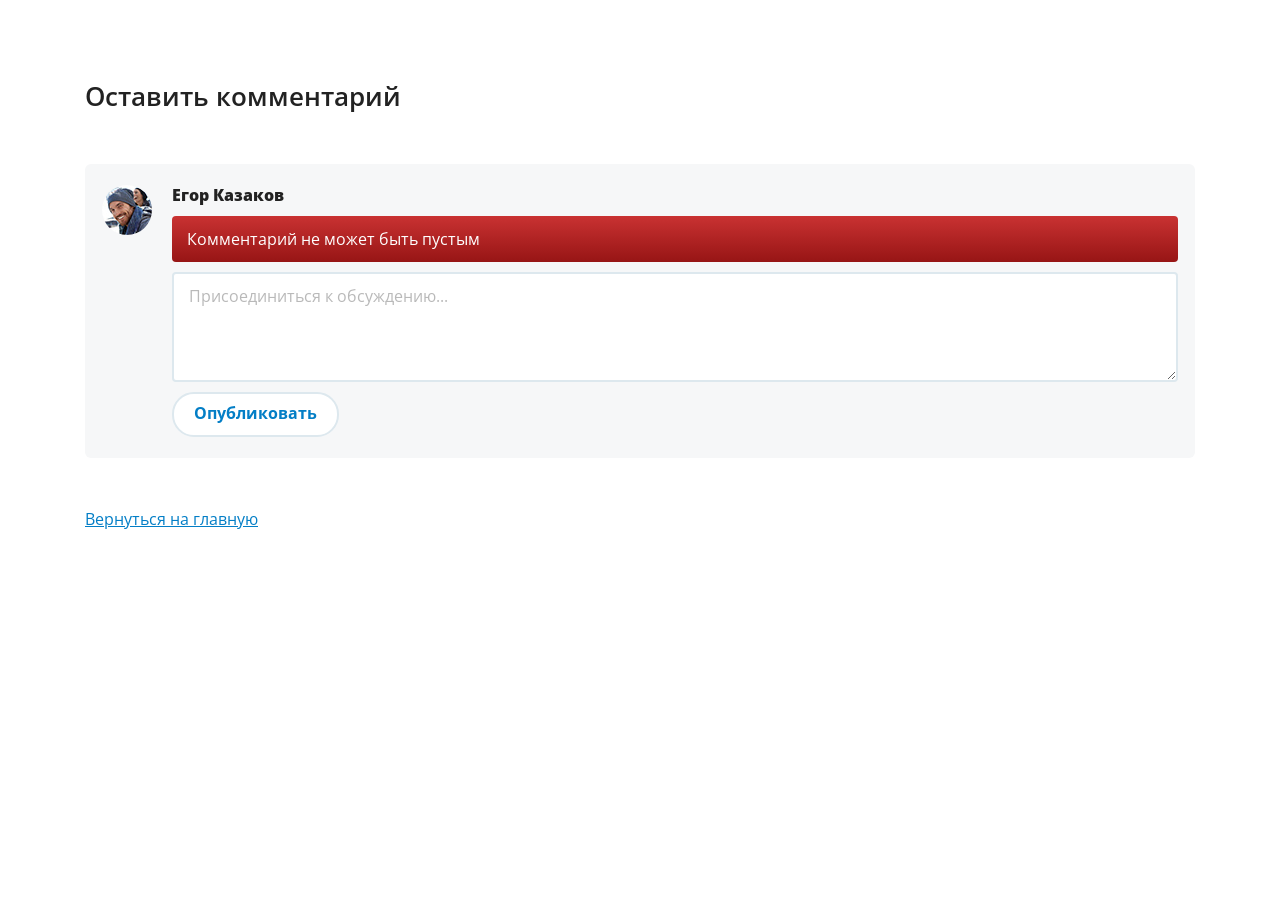
==== comment.html @ bbf812cf "first commit" ====
<!DOCTYPE html>
<html lang="ru">

<head>
	<meta charset="UTF-8" />
	<title>Оставить комментарий</title>
	<link rel="stylesheet" href="libs/normalize-css/normalize.css" />
	<link rel="stylesheet" href="libs/bootstrap-4-grid/grid.min.css" />
	<link rel="stylesheet" href="css/main.css" />
	<link href="https://fonts.googleapis.com/css?family=Open+Sans:400,600,700,800&amp;subset=cyrillic-ext" rel="stylesheet">
</head>

<body class="index-page">
	<div class="container user-content section-page">
		<div class="title-2 mb-50">Оставить комментарий</div>
		<div class="comment-add-block mb-45">
			<div class="comment-add-block__left">
				<div class="avatar avatar--small">
					<img src="img/avatars/avatar.jpg" alt="avatar" />
				</div>
			</div>
			<div class="comment-add-block__right">
				<h6 class="comment-add-block__right-title">Егор Казаков</h6>
				<div class="notify notify--error">Комментарий не может быть пустым</div>
				<textarea class="textarea textarea--comment-add" name="add_comment" placeholder="Присоединиться к обсуждению..."></textarea>
				<a class="button" href="#">Опубликовать</a>
			</div>
		</div>
		<p>
			<a href="index.html">Вернуться на главную</a>
		</p>
	</div>

	<script src="libs/jquery/jquery.min.js"></script>
	<script src="js/check-comment.js"></script>

</body>
</html>
---- css/main.css ----
* {
	-webkit-box-sizing: border-box;
	box-sizing: border-box;
}

html,
body {
	font-family: 'Open Sans', sans-serif;
	font-size: 16px;
	padding: 0;
	margin: 0;
	min-height: 100%;
	position: relative;
}



/* fix for top margin collapsing and vertical scroll prevent for body tag, when body height = 100% */

body::before {
	content: "";
	display: block;
	width: 1px;
	height: 0px;
	background-color: transparent;
}

input,
textarea {
	font-family: 'Open Sans', sans-serif;
	font-size: 16px;
	line-height: 1.5;
	resize: vertical;
}

h1,
h2,
h3,
h4,
h5,
h6 {
	margin: 0;
	font-weight: 400;
	line-height: 1.3;
}

img {
	display: block;
	max-width: 100%;
}

a {
	color: #037EC6;
}

code,
pre {
	background-color: #f5f5f5;
	border-radius: 6px;
	-moz-osx-font-smoothing: auto;
	-webkit-font-smoothing: auto;
	font-family: monospace;
	font-family: Consolas, Monaco, Lucida Console, monospace;
	font-size: 1rem;
}

pre {
	color: #666;
	line-height: 1.5;
	margin: 15px 0;
	overflow: auto;
	padding: 10px;
}

code {
	color: #666;
	font-weight: 400;
	padding: .3em .8em;
}

pre code {
	padding: 0;
}

blockquote {
	background: #f7f6f2;
	padding: 30px 80px;
	position: relative;
	width: 100%;
	margin: 2em auto;
	overflow: hidden;
	font-size: 18px;
	line-height: 1.5;
}

blockquote:before {
	content: '“';
	font-weight: 900;
	color: #c4c4c4;
	opacity: 0.2;
	font-size: 4em;
	line-height: 1em;
	position: absolute;
	top: 30px;
	left: 30px;
	z-index: 0;
}

blockquote p {
	margin-bottom: 0;
	font-size: 18px;
	line-height: 1.5;
	color: #2a2a2a;
	font-weight: 700;
	position: relative;
	z-index: 1;
}

.body--dashboard {
	padding-left: 330px;
	padding-right: 15px;
}

.container--left {
	margin-left: 0;
	margin-right: 0;
}

.section-ui {
	padding: 15px 0px;
}

.section-ui pre {
	margin-top: 0;
}

.section-page {
	margin-top: 80px;
	margin-bottom: 120px;
}

.hr-line {
	border-bottom: 1px solid #e9eff3;
}



/* Remove mobile support */

body {
	min-width: 1200px;
}



/* // Remove mobile support */

.container {
	width: 1140px;
	min-width: 1140px;
}



/***style for sticky-footer***/

.wrapper {
	display: -webkit-box;
	display: -ms-flexbox;
	display: flex;
	min-height: 100vh;
	-webkit-box-orient: vertical;
	-webkit-box-direction: normal;
	-ms-flex-direction: column;
	flex-direction: column;
}

.content {
	-webkit-box-flex: 1;
	-ms-flex: 1;
	flex: 1;
}

.transition {
	-webkit-transition: all 0.2s ease-in;
	-o-transition: all 0.2s ease-in;
	transition: all 0.2s ease-in;
}

.transition-shadow {
	-webkit-transition: box-shadow 0.2s ease-in;
	-o-transition: box-shadow 0.2s ease-in;
	-webkit-transition: -webkit-box-shadow 0.2s ease-in;
	transition: -webkit-box-shadow 0.2s ease-in;
	transition: box-shadow 0.2s ease-in;
	transition: box-shadow 0.2s ease-in, -webkit-box-shadow 0.2s ease-in;
}

@-webkit-keyframes pulse {
	from {
		-webkit-transform: scale3d(1, 1, 1);
		transform: scale3d(1, 1, 1);
	}
	50% {
		-webkit-transform: scale3d(1.5, 1.5, 1.5);
		transform: scale3d(1.5, 1.5, 1.5);
	}
	to {
		-webkit-transform: scale3d(1, 1, 1);
		transform: scale3d(1, 1, 1);
	}
}

@keyframes pulse {
	from {
		-webkit-transform: scale3d(1, 1, 1);
		transform: scale3d(1, 1, 1);
	}
	50% {
		-webkit-transform: scale3d(1.5, 1.5, 1.5);
		transform: scale3d(1.5, 1.5, 1.5);
	}
	to {
		-webkit-transform: scale3d(1, 1, 1);
		transform: scale3d(1, 1, 1);
	}
}

.animation-pulse {
	-webkit-animation-name: pulse;
	animation-name: pulse;
	-webkit-animation-duration: 1s;
	animation-duration: 1s;
	-webkit-animation-fill-mode: both;
	animation-fill-mode: both;
	-webkit-animation-iteration-count: infinite;
	animation-iteration-count: infinite;
}

.avatar {
	width: 205px;
	height: 205px;
	overflow: hidden;
	border-radius: 50%;
	-ms-flex-negative: 0;
	flex-shrink: 0;
}

.avatar img {
	max-width: 100%;
}

.avatar--small {
	width: 50px;
	height: 50px;
}

.badge,
a.badge {
	display: inline-block;
	border-radius: 30px;
	padding-top: 0.4em;
	padding-bottom: 0.6em;
	padding-left: 1.3em;
	padding-right: 1.3em;
	text-align: center;
	color: #fff !important;
	font-size: 13px;
	background-color: #a0cce5;
}

a.badge {
	text-decoration: none;
	-webkit-transition: all 1s;
	-o-transition: all 1s;
	transition: all 1s;
}

a.badge:hover,
a.badge:focus {
	opacity: 0.7;
	color: #037ec6 !important;
}

a.badge:active {
	opacity: 1;
}

.button {
	-webkit-transition: all 0.2s ease-in;
	-o-transition: all 0.2s ease-in;
	transition: all 0.2s ease-in;
	display: inline-block;
	line-height: 1;
	outline: none;
	border-width: 2px;
	border-color: #dde8ee;
	border-style: solid;
	border-radius: 22px;
	padding-bottom: 0.9em;
	padding-top: 0.7em;
	padding-left: 1.25em;
	padding-right: 1.25em;
	color: #037EC6;
	background-color: #FFF;
	cursor: pointer;
	text-decoration: none;
	font-weight: 700;
}

.button:hover,
.button:focus {
	border-color: #DDE8EE;
	background-color: #DDE8EE;
}

.button:active {
	border-color: #b4dff6;
	background-color: #b4dff6;
}

.button--icon-right svg {
	margin-left: 5px;
}

.button--icon-left svg {
	margin-right: 5px;
}

.button--edit {
	border-color: #FFBA00;
	color: #FFF;
	background-color: #FFBA00;
}

.button--edit:hover,
.button--edit:focus {
	border-color: #FFCF3E;
	background-color: #FFCF3E;
}

.button--edit:active {
	border-color: #F29A00;
	background-color: #F29A00;
}

.button--remove {
	border-color: #b51919;
	color: #FFF;
	background-color: #b51919;
}

.button--remove:hover,
.button--remove:focus {
	border-color: #e70c0c;
	background-color: #e70c0c;
}

.button--remove:active {
	border-color: #990101;
	background-color: #990101;
}

.button--save {
	border-color: #037ec6;
	color: #FFF;
	background-color: #037ec6;
}

.button--save:hover,
.button--save:focus {
	border-color: #0094eb;
	background-color: #0094eb;
}

.button--save:active {
	border-color: #0069a7;
	background-color: #0069a7;
}

.button--enter {
	-webkit-transition: all 0.2s ease-in;
	-o-transition: all 0.2s ease-in;
	transition: all 0.2s ease-in;
	border-color: #fff;
	color: #037ec6;
	background-color: #fff;
	-webkit-box-shadow: 0px 6px 16px 1px rgba(0, 0, 0, 0.55);
	box-shadow: 0px 6px 16px 1px rgba(0, 0, 0, 0.55);
}

.button--enter:hover,
.button--enter:focus {
	border-color: #037ec6;
	background-color: #037ec6;
	color: #fff;
}

.button--enter:active {
	border-color: #006ba9;
	background-color: #006ba9;
	color: #fff;
}

.button--profile {
	border: none;
	color: #FFF;
	background-color: rgba(34, 34, 34, 0.25);
	background: rgba(34, 34, 34, 0.25);
	padding-bottom: 0.5em;
	padding-top: 0.5em;
	height: 26px;
	font-weight: 400;
	font-size: 13px;
}

.button--profile:hover,
.button--profile:focus {
	background-color: rgba(34, 34, 34, 0.34);
}

.button--profile:active {
	background-color: rgba(34, 34, 34, 0.6);
}

.button--small {
	padding-bottom: 0.8em;
	padding-top: 0.45em;
	font-size: 14px;
}

.button--editsmall {
	padding-bottom: 0.8em;
	padding-top: 0.45em;
	font-size: 14px;
	border-color: #FFBA00;
	color: #FFF;
	background-color: #FFBA00;
	height: 2.25em;
	padding-top: 0.4em;
}

.button--editsmall:hover,
.button--editsmall:focus {
	border-color: #FFCF3E;
	background-color: #FFCF3E;
}

.button--editsmall:active {
	border-color: #F29A00;
	background-color: #F29A00;
}

.button--savesmall {
	padding-bottom: 0.8em;
	padding-top: 0.45em;
	font-size: 14px;
	border-color: #037ec6;
	color: #FFF;
	background-color: #037ec6;
	height: 2.25em;
	padding-top: 0.4em;
}

.button--savesmall:hover,
.button--savesmall:focus {
	border-color: #0094eb;
	background-color: #0094eb;
}

.button--savesmall:active {
	border-color: #0069a7;
	background-color: #0069a7;
}

.button--removesmall {
	padding-bottom: 0.8em;
	padding-top: 0.45em;
	font-size: 14px;
	border-color: #b51919;
	color: #FFF;
	background-color: #b51919;
	height: 2.25em;
	padding-top: 0.4em;
}

.button--removesmall:hover,
.button--removesmall:focus {
	border-color: #e70c0c;
	background-color: #e70c0c;
}

.button--removesmall:active {
	border-color: #990101;
	background-color: #990101;
}

.card {
	border: none;
	border-radius: 4px;
	background-color: #fff;
	-webkit-box-shadow: 0px 10px 40px 0px rgba(99, 117, 138, 0.3);
	box-shadow: 0px 10px 40px 0px rgba(99, 117, 138, 0.3);
	padding: 20px;
	display: -webkit-box;
	display: -ms-flexbox;
	display: flex;
	-webkit-box-orient: vertical;
	-webkit-box-direction: normal;
	-ms-flex-direction: column;
	flex-direction: column;
}

.card>.title-1,
.card>.title-2,
.card>.title-3,
.card>.title-4,
.card>.title-5,
.card>.title-6 {
	margin-top: 0;
}

.card__img {
	width: 100%;
	margin-bottom: 15px;
	overflow: hidden;
}

.card__title {
	font-size: 22px;
	line-height: 28px;
	font-weight: 600;
}

.card--post {
	width: 100%;
	height: 308px;
}

.card--portfolio {
	padding: 0;
	padding-bottom: 20px;
	width: 100%;
	height: 315px;
}

.card__desc {
	display: -webkit-box;
	display: -ms-flexbox;
	display: flex;
	-webkit-box-orient: vertical;
	-webkit-box-direction: normal;
	-ms-flex-direction: column;
	flex-direction: column;
	-webkit-box-pack: justify;
	-ms-flex-pack: justify;
	justify-content: space-between;
	-webkit-box-align: start;
	-ms-flex-align: start;
	align-items: flex-start;
	-webkit-box-flex: 1;
	-ms-flex: 1;
	flex: 1;
}

.card-wrapper-fixed-size {
	width: 360px;
}

.comment-register {
	background-color: #f6f7f8;
	padding: 50px 0;
	display: -webkit-box;
	display: -ms-flexbox;
	display: flex;
	-webkit-box-pack: center;
	-ms-flex-pack: center;
	justify-content: center;
	-webkit-box-align: center;
	-ms-flex-align: center;
	align-items: center;
}

.comment-register p {
	font-size: 20px;
	letter-spacing: 0.4px;
	line-height: 34px;
	color: #383737;
	margin: 0;
	text-align: center;
}

.comment-add-block {
	padding: 21px 17px;
	width: 100%;
	display: -webkit-box;
	display: -ms-flexbox;
	display: flex;
	background-color: #f6f7f8;
	-webkit-box-align: start;
	-ms-flex-align: start;
	align-items: flex-start;
	border-radius: 6px;
}

.comment-add-block__left {
	margin-right: 20px;
}

.comment-add-block__right {
	width: 100%;
}



/*********блок 2 комментария* *********/

.comments-title {
	font-size: 26px;
	font-weight: 600;
}

.comments-item {
	padding-top: 19px;
	padding-bottom: 21px;
	padding-left: 19px;
	padding-right: 19px;
	background-color: rgba(238, 240, 242, 0.5);
	display: -webkit-box;
	display: -ms-flexbox;
	display: flex;
	-webkit-box-align: center;
	-ms-flex-align: center;
	align-items: center;
	border-radius: 6px;
	margin-bottom: 12px;
}

.avatar-block {
	margin-right: 19px;
}

.comment-item__top {
	display: -webkit-box;
	display: -ms-flexbox;
	display: flex;
	-webkit-box-align: center;
	-ms-flex-align: center;
	align-items: center;
	margin-bottom: 12px;
}

.user-name {
	margin-right: 20px;
	color: #383737;
	font-weight: 700;
}

.user-name-href {
	margin-right: 20px;
	color: #037ec6;
	text-decoration: none;
}

.comment-item__date span {
	margin-right: 10px;
	color: #8e9ba2;
}

.form-group {
	line-height: 24px;
	font-size: 16px;
	margin-top: 30px;
	width: 100%;
	margin-bottom: 30px;
}

.project-links .form-group {
	margin-top: 0;
}

.label {
	font-weight: 700;
}

.input {
	height: 42px;
	width: 100%;
	display: block;
	margin-top: 10px;
	padding: 15px 10px 15px 10px;
	border: 1px solid #B1BFC7;
	border-radius: 4px;
	outline: none;
	-webkit-transition: border 0.4s ease-in-out, -webkit-box-shadow 0.4s ease-in-out;
	transition: border 0.4s ease-in-out, -webkit-box-shadow 0.4s ease-in-out;
	-o-transition: border 0.4s ease-in-out, box-shadow 0.4s ease-in-out;
	transition: border 0.4s ease-in-out, box-shadow 0.4s ease-in-out;
	transition: border 0.4s ease-in-out, box-shadow 0.4s ease-in-out, -webkit-box-shadow 0.4s ease-in-out;
}

.input:active,
.input:hover,
.input:focus {
	border: 1px solid #999999;
	-webkit-box-shadow: 0 0 0 4px rgba(226, 233, 240, 0.8);
	box-shadow: 0 0 0 4px rgba(226, 233, 240, 0.8);
}

.active-input {
	border: 1px solid #999999;
	-webkit-box-shadow: 0 0 0 4px rgba(226, 233, 240, 0.8);
	box-shadow: 0 0 0 4px rgba(226, 233, 240, 0.8);
}

.textarea {
	margin-top: 10px;
	width: 100%;
	font-size: 16px;
	line-height: 24px;
	border-radius: 4px;
	border: 1px solid #B1BFC7;
	padding: 10px 15px 30px 15px;
	display: block;
	min-height: 110px;
	outline: none;
	-webkit-transition: border 0.4s ease-in-out, -webkit-box-shadow 0.4s ease-in-out;
	transition: border 0.4s ease-in-out, -webkit-box-shadow 0.4s ease-in-out;
	-o-transition: border 0.4s ease-in-out, box-shadow 0.4s ease-in-out;
	transition: border 0.4s ease-in-out, box-shadow 0.4s ease-in-out;
	transition: border 0.4s ease-in-out, box-shadow 0.4s ease-in-out, -webkit-box-shadow 0.4s ease-in-out;
}

.textarea:active,
.textarea:hover,
.textarea:focus {
	border: 1px solid #999999;
	-webkit-box-shadow: 0 0 0 4px rgba(226, 233, 240, 0.8);
	box-shadow: 0 0 0 4px rgba(226, 233, 240, 0.8);
}

.textarea.textarea--comment-add {
	border: 2px solid #dde8ee;
	margin-bottom: 10px;
}

.textarea.textarea--comment-add::-webkit-input-placeholder {
	opacity: .5;
}

.textarea.textarea--comment-add:-ms-input-placeholder {
	opacity: .5;
}

.textarea.textarea--comment-add::-ms-input-placeholder {
	opacity: .5;
}

.textarea.textarea--comment-add::placeholder {
	opacity: .5;
}

.textarea.textarea--comment-add:active,
.textarea.textarea--comment-add:hover,
.textarea.textarea--comment-add:focus {
	border: 2px solid #bbd1dd !important;
	-webkit-box-shadow: none!important;
	box-shadow: none!important;
}

.form-checkbox {
	display: inline-block;
	margin-right: 5px;
}

.label-checkbox {
	display: block;
	position: relative;
	padding-left: 30px;
	font-size: 16px;
	cursor: pointer;
}

.label-checkbox input {
	position: absolute;
	opacity: 0;
}

.label-checkbox input:checked~.checkmark:after {
	display: block;
}

.checkmark {
	position: absolute;
	top: 0;
	left: 0;
	height: 20px;
	width: 20px;
	background-color: #1e6791;
	border-radius: 4px;
}

.checkmark:after {
	content: " ";
	position: absolute;
	display: none;
}

.label-checkbox .checkmark:after {
	left: 5px;
	top: 3px;
	content: '\2714';
	color: #fff;
	font-size: 13px;
	font-weight: 700;
}

.inputfile {
	width: 0.1px;
	height: 0.1px;
	opacity: 0;
	overflow: hidden;
	position: absolute;
	z-index: -1;
	outline: 0;
	outline-offset: 0;
}

.inputfile+label {
	display: inline-block;
	background-color: #B1BFC7;
	color: #fff;
	border-style: solid;
	border-radius: 4px;
	border: #B1BFC7;
	padding: 15px 12px;
	font-size: 1rem;
	text-align: center;
}

.inputfile:focus+label,
.inputfile+label:hover {
	background-color: #1e6791;
}

.inputfile+label {
	cursor: pointer;
	width: 160px;
}

.inputfile+label+span {
	color: #8e9ba2;
	vertical-align: top;
	padding: 13px 0 0 10px;
	display: inline-block;
}

.formInput-image {
	position: relative;
	display: inline-block;
}

.formInput-image__delete-button {
	position: absolute;
	bottom: 10px;
	left: 150px;
}



/* Левая панель в документации */

.left-panel {
	background-color: #094071;
	width: 300px;
	height: 100%;
	left: 0;
	top: 0;
	bottom: 0;
	color: #fff;
	position: fixed;
	z-index: 1;
}

.left-panel__section {
	padding: 15px;
	border-bottom: 1px solid rgba(138, 188, 232, 0.2);
}

.left-panel__section:last-child {
	border-bottom: none;
}

.left-panel-nav {
	display: -webkit-box;
	display: -ms-flexbox;
	display: flex;
	-webkit-box-orient: vertical;
	-webkit-box-direction: normal;
	-ms-flex-direction: column;
	flex-direction: column;
	-webkit-box-align: start;
	-ms-flex-align: start;
	align-items: flex-start;
}

.left-panel-nav__link {
	-webkit-transition: all 0.2s ease-in;
	-o-transition: all 0.2s ease-in;
	transition: all 0.2s ease-in;
	display: inline-block;
	margin-bottom: 15px;
	color: #ceedff;
	font-size: 90%;
	text-decoration: none;
	border-bottom: 1px solid rgba(138, 188, 232, 0.5);
	padding: 5px 0;
}

.left-panel-nav__link:hover {
	color: #fff;
}

.pagination {
	margin-top: 35px;
	margin-bottom: 35px;
	display: -webkit-box;
	display: -ms-flexbox;
	display: flex;
	-webkit-box-pack: center;
	-ms-flex-pack: center;
	justify-content: center;
	-webkit-box-align: baseline;
	-ms-flex-align: baseline;
	align-items: baseline;
}

.pagination__item {
	background: none repeat scroll 0 0 #eee;
	color: #222;
	height: 42px;
	line-height: 1;
	text-decoration: none;
	padding: 13px 18px 6px;
	border-radius: 6px;
	margin: 0 10px;
}

.pagination__item:hover {
	background-color: #3866c5;
	color: #FFF;
}

.pagination__item:active {
	background-color: #0060cf;
	color: #FFF;
}

.title-1,
.title-2,
.title-3,
.title-4,
.title-5,
.title-6,
.title {
	line-height: 1.3;
	margin: 1.0em 0 1.0em;
}

.title-1 {
	font-size: 28px;
	font-weight: 900;
}

.title-2 {
	font-size: 26px;
	font-weight: 600;
}

.title-3 {
	font-size: 24px;
	font-weight: 900;
}

.title-4 {
	font-size: 20px;
	font-weight: 900;
}

.title-5 {
	font-size: 18px;
	font-weight: 900;
}

.title-6 {
	font-size: 16px;
	font-weight: 900;
}

.title {
	font-size: 32px;
}

.title-medium {
	font-size: 20px;
}

.title-section {
	font-size: 26px;
	font-weight: 600;
	color: #383737;
}

a.title-1,
a.title-2,
a.title-3,
a.title-4,
a.title-5,
a.title-6,
a.title,
.title-1 a,
.title-2 a,
.title-3 a,
.title-4 a,
.title-5 a,
.title-6 a,
.title a {
	color: #000;
	text-decoration: underline;
}

.user-content {
	color: #222222;
}

.user-content h1 {
	font-size: 28px;
	font-weight: 900;
	margin: 1em 0 1em;
	color: #222222;
}

.user-content h2 {
	font-size: 26px;
	font-weight: 600;
	margin: 1em 0 1em;
	color: #383737;
}

.user-content h3 {
	font-size: 24px;
	font-weight: 900;
	margin: 1em 0 1em;
	color: #222222;
}

.user-content h4 {
	font-size: 20px;
	font-weight: 900;
	margin: 1em 0 1em;
	color: #222222;
}

.user-content h5 {
	font-size: 18px;
	font-weight: 900;
	margin: 1em 0 1em;
	color: #222222;
}

.user-content h6 {
	font-size: 16px;
	font-weight: 900;
	margin: 1em 0 1em;
}

.user-content p {
	color: #383737;
	line-height: 2em;
	margin-bottom: 0.9em;
}

.user-content p a {
	color: #037ec6;
}

.user-content hr {
	border: none;
	border-bottom: 1px solid #CDE2E8;
	margin: 30px 0;
}

.user-content ul {
	list-style-type: none;
	line-height: 1.5em;
}

.user-content li {
	position: relative;
	margin-bottom: 0.9em;
}

.user-content li:before {
	content: "";
	display: block;
	position: absolute;
	left: -20px;
	top: 10px;
	width: 6px;
	height: 6px;
	background-color: #037ec6;
}

.user-content>h1,
.user-content>h2,
.user-content>h3,
.user-content>h4,
.user-content>h5,
.user-content>h6,
.user-content>.title-1,
.user-content>.title-2,
.user-content>.title-3,
.user-content>.title-4,
.user-content>.title-5,
.user-content>.title-6,
.user-content>.title {
	margin-top: 0;
}

.user-content h6.comment-add-block__right-title {
	margin-top: 0;
	margin-bottom: 10px;
}

.user-message {
	border-radius: 6px;
	background-color: rgba(238, 240, 242, 0.5);
	padding: 1.2em;
	padding-bottom: 1.7em;
}

.user-message__header {
	margin: .7em 0;
	display: -webkit-box;
	display: -ms-flexbox;
	display: flex;
	-webkit-box-align: center;
	-ms-flex-align: center;
	align-items: center;
}

.user-message__date {
	font-family: "Open Sans";
	font-size: 16px;
	opacity: 0.5;
	line-height: 24px;
}

.user-message__top {
	display: -webkit-box;
	display: -ms-flexbox;
	display: flex;
	-webkit-box-align: center;
	-ms-flex-align: center;
	align-items: center;
	-webkit-box-pack: justify;
	-ms-flex-pack: justify;
	justify-content: space-between;
}

.user-message__name {
	margin-right: 1em;
	font-size: 20px;
	font-weight: 700;
	line-height: 24px;
}

.user-message__text {
	color: #000000;
	line-height: 1.5em;
}

.user-message__bottom {
	display: -webkit-box;
	display: -ms-flexbox;
	display: flex;
	-webkit-box-align: center;
	-ms-flex-align: center;
	align-items: center;
}

.user-message__attachments {
	margin-right: 1.5em;
	font-weight: 700;
}

.user-message__link {
	text-decoration: none;
}

.user-description__title {
	color: #c4c4cb;
	font-size: 14px;
	font-weight: 600;
	margin-bottom: 5px;
}

.profile-title {
	color: #383737;
}

.page-spinner {
	margin: 100px auto 0;
	width: 200px;
	text-align: center;
}

.page-spinner>div {
	width: 18px;
	height: 18px;
	background-color: #3696E8;
	border-radius: 100%;
	display: inline-block;
	margin-left: 5px;
	margin-right: 5px;
	-webkit-animation: sk-bouncedelay 1.4s infinite ease-in-out both;
	animation: sk-bouncedelay 1.4s infinite ease-in-out both;
}

.page-spinner .bounce1 {
	-webkit-animation-delay: -0.32s;
	animation-delay: -0.32s;
}

.page-spinner .bounce2 {
	-webkit-animation-delay: -0.16s;
	animation-delay: -0.16s;
}

.page-spinner__text {
	display: block;
	line-height: 2;
	padding-top: 15px;
	padding-bottom: 15px;
	font-size: 14px;
}

@-webkit-keyframes sk-bouncedelay {
	0%,
	80%,
	100% {
		-webkit-transform: scale(0);
		transform: scale(0);
	}
	40% {
		-webkit-transform: scale(1);
		transform: scale(1);
	}
}

@keyframes sk-bouncedelay {
	0%,
	80%,
	100% {
		-webkit-transform: scale(0);
		transform: scale(0);
	}
	40% {
		-webkit-transform: scale(1);
		transform: scale(1);
	}
}

fieldset {
	border: none;
	background-color: #ffffff;
	display: block;
	padding: 15px;
	margin-bottom: 30px;
}

.form__label-radio {
	cursor: pointer;
	display: -webkit-box;
	display: -ms-flexbox;
	display: flex;
	vertical-align: middle;
	margin-bottom: 15px;
	-webkit-box-align: center;
	-ms-flex-align: center;
	align-items: center;
}

.form__label-radio:last-child {
	margin-bottom: 0;
}

.form__radio {
	display: inline-block;
	-webkit-box-sizing: border-box;
	box-sizing: border-box;
	width: 17px;
	height: 17px;
	border: 0.0625rem solid #cccccc;
	outline: none;
	border-radius: 50%;
	background: #ffffff;
	-webkit-transition: 0.5s;
	-o-transition: 0.5s;
	transition: 0.5s;
	vertical-align: top;
	margin-right: 10px;
}

.form__input-radio:checked+.form__radio {
	background: #1e6791;
	border: 4px solid #ffffff;
	-webkit-box-shadow: 0 0 0px 3px #cae2f8;
	box-shadow: 0 0 0px 3px #cae2f8;
}

.form__input-radio {
	display: none;
}

.notify {
	font-family: 'Open sans';
	font-size: 16px;
	line-height: 36px;
	font-weight: normal;
	color: #38505e;
	border-radius: 4px;
	padding: 5px 15px;
	background-color: #e0e9ee;
}

.notify p {
	line-height: 24px;
}

.notify a {
	color: #38505e;
}

.notify--success {
	background-image: -webkit-linear-gradient(90deg, #08711c 0%, #2cb951 100%);
	background-image: -ms-linear-gradient(90deg, #08711c 0%, #2cb951 100%);
	color: #fff;
}

.notify--update {
	background-image: -webkit-linear-gradient(90deg, #3d7aa0 0%, #8abbda 100%);
	background-image: -ms-linear-gradient(90deg, #3d7aa0 0%, #8abbda 100%);
	color: #fff;
}

.notify--error {
	background-image: -webkit-linear-gradient(90deg, #971515 0%, #c93232 100%);
	background-image: -ms-linear-gradient(90deg, #971515 0%, #c93232 100%);
	color: #fff;
}

.no-radius-top {
	border-radius: 0 0 4px 4px;
}

.no-radius-bottom {
	border-radius: 4px 4px 0 0;
}

.indicators-section {
	padding: 60px;
}

.indicators-row {
	margin-bottom: 40px;
}

.svg-box {
	border: 1px solid #222;
	width: 115px;
	height: 115px;
}

.circle-1 {
	fill: transparent;
	stroke-width: 10px;
	stroke: #222222;
}

.circle-2 {
	fill: transparent;
	stroke-width: 10px;
	stroke-dasharray: 314.16px;
	-webkit-transform: rotate(-90deg);
	-ms-transform: rotate(-90deg);
	transform: rotate(-90deg);
	-webkit-transform-origin: center center;
	-ms-transform-origin: center center;
	transform-origin: center center;
}

.indicator {
	position: relative;
	display: inline-block;
	margin-left: 40px;
}

.indicator__value {
	position: absolute;
	top: 50%;
	left: 50%;
	-webkit-transform: translate(-48%, -50%);
	-ms-transform: translate(-48%, -50%);
	transform: translate(-48%, -50%);
	font-weight: 900;
	font-size: 16px;
}

.post {
	margin-bottom: 2.5em;
	max-width: 950px;
}

.post-info {
	font-size: 14px;
	display: -webkit-box;
	display: -ms-flexbox;
	display: flex;
	margin-bottom: 2em;
}

.post-info__author,
.post-info__topic,
.post-info__date {
	margin-right: 1em;
}

.post-info__date {
	color: #b4bbc2;
}

.post-info__link {
	text-decoration: none;
}

.post-img {
	margin-bottom: 2rem;
}

.post-img img {
	max-width: 100%;
}

.post-text {
	padding-right: 1em;
}

.post-row-top {
	display: -webkit-box;
	display: -ms-flexbox;
	display: flex;
	-webkit-box-pack: justify;
	-ms-flex-pack: justify;
	justify-content: space-between;
}

.post-buttons-navigation {
	display: -webkit-box;
	display: -ms-flexbox;
	display: flex;
}

.button-blog-next {
	margin-left: auto;
}

.footer-bottom .footer {
	margin-top: auto;
}

.footer {
	min-height: 300px;
	background-color: #252525;
	color: #ffffff;
	width: 100%;
}

.footer a {
	-webkit-transition: all 0.2s ease-in;
	-o-transition: all 0.2s ease-in;
	transition: all 0.2s ease-in;
	text-decoration: none;
	color: #ffffff;
}

.footer a:hover,
.footer a:focus {
	color: #ffe400;
	text-decoration: none;
}

.footer a:active {
	color: #ffe400;
	outline-style: none;
}

.footer .fa-heart>path {
	fill: #d10946;
}

.footer .footer-nav {
	border-bottom: none;
	line-height: 28px;
}

.footer .footer-nav ul {
	margin: 0px;
	padding: 0px;
	list-style-type: none;
}

.footer .footer-nav ul li {
	margin: 0px;
	padding: 0px;
}

.footer .footer-nav ul a {
	display: inline-block;
	margin-bottom: 5px;
}

.footer .footer__icons {
	font-size: 32px;
}

.footer .footer__icons a:not(:last-child) {
	margin-right: 35px;
}

.footer .footer__copyright {
	line-height: 24px;
}

.footer .footer__copyright .fa-heart {
	margin-left: 7px;
	margin-right: 7px;
}

.footer .footer__copyright span {
	-webkit-transition: all 0.2s ease-in;
	-o-transition: all 0.2s ease-in;
	transition: all 0.2s ease-in;
	font-weight: bold;
}

.footer .footer__copyright p {
	margin-top: 0px;
	margin-bottom: 10px;
	line-height: 1.5;
}

.header-admin {
	position: relative;
	width: 100%;
	background-color: #fff;
	padding-top: 16px;
	padding-bottom: 15px;
	padding-right: 45px;
	padding-left: 16px;
	display: -webkit-box;
	display: -ms-flexbox;
	display: flex;
	-webkit-box-align: center;
	-ms-flex-align: center;
	align-items: center;
	-webkit-box-pack: start;
	-ms-flex-pack: start;
	justify-content: flex-start;
}

.user-info {
	display: -webkit-box;
	display: -ms-flexbox;
	display: flex;
	-webkit-box-align: center;
	-ms-flex-align: center;
	align-items: center;
	margin-right: 65px;
}

.user-info p {
	margin: 0;
	padding: 0;
	color: #222222;
}

ul.admin-nav {
	margin: 0;
	padding: 0;
	list-style-type: none;
	display: -webkit-box;
	display: -ms-flexbox;
	display: flex;
	-ms-flex-item-align: center;
	align-self: center;
	-webkit-box-pack: start;
	-ms-flex-pack: start;
	justify-content: flex-start;
}

a.admin-nav__link {
	display: block;
	text-decoration: none;
	padding: 5px;
	margin-right: 25px;
	color: #383737;
	-webkit-transition: color, 1s;
	-o-transition: color, 1s;
	transition: color, 1s;
}

a.admin-nav__link:hover {
	color: #037ec6;
}

ul.admin-nav--right {
	-webkit-box-flex: 1;
	-ms-flex-positive: 1;
	flex-grow: 1;
}

ul.admin-nav--right li {
	margin-left: auto;
}

ul.admin-nav--right a.admin-nav__link {
	margin-right: 0;
}

.header {
	background: url('../img/bg/header-bg-1.jpg');
	background-repeat: no-repeat;
	background-position: center;
	background-size: cover;
	height: 200px;
}

.header-container {
	background-color: rgba(0, 88, 139, 0.8);
	height: 100%;
	display: -webkit-box;
	display: -ms-flexbox;
	display: flex;
	-webkit-box-orient: vertical;
	-webkit-box-direction: normal;
	-ms-flex-direction: column;
	flex-direction: column;
	padding-right: 50px;
	padding-left: 50px;
	padding-top: 40px;
	color: #fff;
	background-size: cover;
}

.header-admin__container {
	width: 100%;
	background-color: rgba(0, 88, 139, 0.7);
	height: 100%;
	display: -webkit-box;
	display: -ms-flexbox;
	display: flex;
	-webkit-box-orient: vertical;
	-webkit-box-direction: normal;
	-ms-flex-direction: column;
	flex-direction: column;
	padding-right: 50px;
	padding-left: 50px;
	padding-top: 40px;
	color: #fff;
	background-size: cover;
}

.header-top {
	display: -webkit-box;
	display: -ms-flexbox;
	display: flex;
	-webkit-box-orient: horizontal;
	-webkit-box-direction: normal;
	-ms-flex-direction: row;
	flex-direction: row;
	margin-bottom: 30px;
}

.logo {
	display: -webkit-box;
	display: -ms-flexbox;
	display: flex;
	-webkit-box-orient: horizontal;
	-webkit-box-direction: normal;
	-ms-flex-direction: row;
	flex-direction: row;
	font-size: 32px;
	font-weight: 900;
}

.logo-icon {
	margin-right: 20px;
	text-decoration: none;
}

.header-logo__title {
	color: #fff;
	text-decoration: none;
}

.header-logo__sub {
	margin-top: 15px;
	font-size: 16px;
	color: #fff;
	opacity: 0.6;
	font-weight: normal;
	display: block;
	text-decoration: none;
}

.header-registration {
	margin-left: auto;
}

.header-registration__link {
	color: #fefefe;
	font-size: 16px;
	text-decoration: none;
	border-bottom: 1px solid #cbdde7;
	-webkit-transition: border-bottom 0.4s ease-out;
	-o-transition: border-bottom 0.4s ease-out;
	transition: border-bottom 0.4s ease-out;
	margin-left: 30px;
}

.header-registration__link:hover,
.header-registration__link:active,
.header-registration__link:focus {
	border-bottom: 1px solid rgba(205, 222, 232, 0);
}

.header-right__col {
	margin-left: auto;
	color: #fff;
	display: -webkit-box;
	display: -ms-flexbox;
	display: flex;
	-webkit-box-orient: horizontal;
	-webkit-box-direction: normal;
	-ms-flex-direction: row;
	flex-direction: row;
}

.header-nav {
	display: block;
	margin: 0;
	padding: 0;
	list-style-type: none;
}

.header-nav ul {
	margin: 0;
	padding: 0;
}

.header-nav li {
	display: inline-block;
}

.header-nav__link {
	display: block;
	color: #fff;
	font-size: 18px;
	font-weight: 600;
	margin-left: 50px;
	-webkit-text-decoration: #669bb9;
	text-decoration: #669bb9;
	border-bottom: 1px solid #cddee8;
	-webkit-transition: border-bottom 0.4s ease-out;
	-o-transition: border-bottom 0.4s ease-out;
	transition: border-bottom 0.4s ease-out;
}

.header-nav__link:hover,
.header-nav__link:active,
.header-nav__link:focus {
	border-bottom: 1px solid rgba(205, 222, 232, 0);
}

.header-nav__active {
	border-bottom: 1px solid transparent;
	-webkit-transition: border-bottom 0.4s;
	-o-transition: border-bottom 0.4s;
	transition: border-bottom 0.4s;
}

.header-nav__active:hover,
.header-nav__active:active,
.header-nav__active:focus {
	border-bottom: 1px solid #cddee8;
}

.header-user {
	display: -webkit-box;
	display: -ms-flexbox;
	display: flex;
	-webkit-box-orient: vertical;
	-webkit-box-direction: normal;
	-ms-flex-direction: column;
	flex-direction: column;
	margin-left: 15px;
}

.header-user__name {
	padding: 0;
	margin: 0;
	font-size: 16px;
	font-weight: 900;
	letter-spacing: 0.4px;
	margin-bottom: 5px;
}

.header-user span {
	font-size: 13px;
	color: #fff;
	opacity: 0.5;
	margin-bottom: 10px;
}

.header-user__but .button {
	background-color: #235a79;
	font-size: 13px;
	margin-right: 13px;
	font-weight: 200;
	border-color: #235a79;
	-webkit-box-pack: center;
	-ms-flex-pack: center;
	justify-content: center;
	padding-right: 13px;
	padding-left: 13px;
}

.header-user__but .button:hover,
.header-user__but .button:active,
.header-user__but .button:focus {
	opacity: 0.25;
}

.header-user__but .button:last-child {
	margin-right: 0px;
}

.my-portfolio {
	background-color: #fff;
	background-image: url("../img/bg/my-portfolio.jpg");
	background-size: cover;
	background-position: top center;
	background-repeat: no-repeat;
}

.my-portfolio__gradient {
	height: 100%;
	width: 100%;
	background: -webkit-gradient(linear, left top, left bottom, color-stop(30%, rgba(255, 255, 255, 0)), to(#ffffff));
	background: -webkit-linear-gradient(top, rgba(255, 255, 255, 0) 30%, #ffffff 100%);
	background: -o-linear-gradient(top, rgba(255, 255, 255, 0) 30%, #ffffff 100%);
	background: linear-gradient(to bottom, rgba(255, 255, 255, 0) 30%, #ffffff 100%);
}

.my-portfolio__logo a {
	color: #000;
	opacity: 1;
}

.portfolio-post__col {
	display: -webkit-box;
	display: -ms-flexbox;
	display: flex;
	-webkit-box-orient: vertical;
	-webkit-box-direction: normal;
	-ms-flex-direction: column;
	flex-direction: column;
}

.my-portfolio__row {
	-webkit-box-orient: horizontal;
	-webkit-box-direction: normal;
	-ms-flex-direction: row;
	flex-direction: row;
	display: -webkit-box;
	display: -ms-flexbox;
	display: flex;
}

.my-portfolio__row .button {
	margin-left: auto;
}

.my-portfolio__row p {
	line-height: 24px;
}

.my-portfolio__row h1 {
	margin: 0;
	padding: 0;
	font-size: 36px;
}

.post-info__subtitle .post-info__date {
	color: #222222;
}

.my-portfolio__description {
	margin-bottom: 120px;
}

.my-portfolio__nav ul {
	list-style-type: disc;
	padding: 0;
	margin: 0;
}

.my-portfolio__nav ul .my-portfolio__item {
	margin-bottom: 10px;
	margin-left: 20px;
}

.my-portfolio__nav ul .my-portfolio__item:before {
	display: none;
}

.my-portfolio__buttons-nav {
	display: -webkit-box;
	display: -ms-flexbox;
	display: flex;
	-webkit-box-pack: justify;
	-ms-flex-pack: justify;
	justify-content: space-between;
}

.about-me__description-wrapper .avatar {
	margin: 0 auto;
}

.about-me__description-wrapper .about-me__title-container {
	display: -webkit-box;
	display: -ms-flexbox;
	display: flex;
}

.about-me__description-wrapper .about-me__title-container .about-me__title-container-item {
	color: #037ec6;
	margin: 0;
}

.about-me__description-wrapper .about-me__description p {
	line-height: 24px;
	margin-top: 0px;
	margin-bottom: 10px;
}

.about-me__tech-wrapper .about-me__tech-title-container {
	display: -webkit-box;
	display: -ms-flexbox;
	display: flex;
}

.about-me__tech-wrapper .about-me__tech-title-container .about-me__tech-title-container-block .title-3 {
	margin: 0;
}

.about-me__tech-wrapper .about-me__tech-title-container .about-me__tech-title-container-block p.about-me__tech-title-container-item {
	color: #FFF;
	margin-top: 0px;
}

.about-me__tech-wrapper .indicators-section.dark {
	padding: 0px;
}

.about-me__tech-wrapper .indicators-section.dark .indicators-row .indicator:first-child {
	margin-left: 0;
}

.about-me__jobs-list-wrapper .about-me__jobs-container {
	display: -webkit-box;
	display: -ms-flexbox;
	display: flex;
}

.about-me__jobs-list-wrapper .about-me__jobs-container .title-1.about-me__jobs-container-item {
	margin: 0;
}

.about-me__jobs-list-wrapper .about-me__definition-list {
	margin: 0;
	padding: 0;
	list-style-type: none;
}

.about-me__jobs-list-wrapper .about-me__definition-list .about-me__definition-list__item {
	margin: 0;
}

.about-me__jobs-list-wrapper .about-me__definition-list .about-me__definition-list__item:before {
	content: none;
}

.about-me__jobs-list-wrapper .about-me__definition-list .about-me__definition-list__item .about-me__definition-list__def {
	color: #a3a3a3;
}

.about-me__jobs-list-wrapper .about-me__definition-list .about-me__definition-list__item .title-4.about-me__definition-list__title {
	margin: 5px 0px;
}

.about-me__jobs-list-wrapper .about-me__definition-list .about-me__definition-list__item .about-me__definition-list__description p {
	line-height: 24px;
}

p.edit-tech-text {
	margin: 0;
	padding: 0;
}

.edit-tech-input {
	width: 100px;
	padding: 10px;
	display: inline-block;
}

.edit-tech-label {
	padding-left: 5px;
}

.aboutme-job-block .user-message__text p {
	line-height: 1.5;
}

.add-job-block {
	padding: 1.3em;
	background-color: rgba(238, 240, 242, 0.5);
}

.add-job-block .form-group {
	width: 100%;
	margin: 0;
	margin-bottom: 20px;
}

.add-job-block .button.button--save {
	padding-left: 2em;
	padding-right: 2em;
}

h6.contacts__item-name {
	padding: 0;
	margin: 0;
}

.contacts__item-social a {
	display: block;
	font-weight: 700;
	margin-bottom: 12px;
}

.contacts__item-social a:last-child {
	margin-bottom: 0;
}

.form-contacts .form-group {
	margin-bottom: 0;
	margin-top: 0;
}

.form-contacts__file-upload {
	margin-top: 20px;
}

.form-contacts__file-upload .label-input-file {
	width: 150px;
	height: 44px;
	line-height: 44px;
	text-align: center;
	border-radius: 50px;
	padding: 0px;
}

.form-contacts__file-upload .button--save {
	width: 150px;
	height: 44px;
	text-align: center;
	padding: 0px;
	margin-top: 20px;
}

.file-upload__title.title-6 {
	margin: 0;
	margin-bottom: 5px;
}

.file-upload__comment {
	margin-bottom: 12px;
}

.map {
	width: 100%;
	height: 500px;
}

.login-page {
	background-image: url('../img/bg/background.jpg');
	background-repeat: no-repeat;
	background-position: center;
	background-size: cover;
	display: -webkit-box;
	display: -ms-flexbox;
	display: flex;
	min-height: 100vh;
	-webkit-box-orient: vertical;
	-webkit-box-direction: normal;
	-ms-flex-direction: column;
	flex-direction: column;
}

.logo {
	color: #fff;
}

.checkbox-color {
	color: #fff;
}

.form-checkbox-and-link {
	width: 100%;
}

.login-heading {
	color: #fff;
	font-size: 28px;
	font-weight: 900;
	padding-top: 42px;
	padding-bottom: 35px;
}

.login-form__background--registration {
	border-radius: 7px;
	background-color: rgba(18, 45, 61, 0.47);
	-webkit-box-shadow: 0px 10px 40px 0px rgba(99, 117, 138, 0.6);
	box-shadow: 0px 10px 40px 0px rgba(99, 117, 138, 0.6);
}

.login-form__background {
	border-radius: 7px;
	background-color: rgba(18, 45, 61, 0.47);
	-webkit-box-shadow: 0px 10px 40px 0px rgba(99, 117, 138, 0.6);
	box-shadow: 0px 10px 40px 0px rgba(99, 117, 138, 0.6);
}

.login-form {
	width: 360px;
	border: none;
	padding-right: 25px;
	padding-left: 25px;
}

.login-form fieldset {
	border: none;
}

.input-form-registration {
	height: 42px;
	width: 100%;
	padding: 10px;
	border: 1px solid #B1BFC7;
	border-radius: 4px;
	-webkit-transition: border 0.4s ease-in-out, -webkit-box-shadow 0.4s ease-in-out;
	transition: border 0.4s ease-in-out, -webkit-box-shadow 0.4s ease-in-out;
	-o-transition: border 0.4s ease-in-out, box-shadow 0.4s ease-in-out;
	transition: border 0.4s ease-in-out, box-shadow 0.4s ease-in-out;
	transition: border 0.4s ease-in-out, box-shadow 0.4s ease-in-out, -webkit-box-shadow 0.4s ease-in-out;
	margin-top: 20px;
}

.input-form-registration:active,
.input-form-registration:hover,
.input-form-registration:focus {
	border: 1px solid #999999;
	-webkit-box-shadow: 0 0 0 4px rgba(226, 233, 240, 0.8);
	box-shadow: 0 0 0 4px rgba(226, 233, 240, 0.8);
}

.login-page-conteiner {
	display: -webkit-box;
	display: -ms-flexbox;
	display: flex;
	-webkit-box-pack: center;
	-ms-flex-pack: center;
	justify-content: center;
	-webkit-box-align: center;
	-ms-flex-align: center;
	align-items: center;
	-webkit-box-flex: 1;
	-ms-flex: 1;
	flex: 1;
}

.login-page-footer {
	color: #fff;
	padding-bottom: 15px;
}

.login-page-footer a {
	-webkit-transition: all 0.2s ease-in;
	-o-transition: all 0.2s ease-in;
	transition: all 0.2s ease-in;
	text-decoration: none;
	color: #ffffff;
	font-weight: 700;
}

.login-page-footer a:hover,
.login-page-footer a:focus {
	color: #ffe400;
	text-decoration: none;
}

.login-page-footer a:active {
	color: #ffe400;
	outline: none;
}

.login-page-footer .fa-heart>path {
	fill: #d10946;
}

.login-page-footer .fa-heart {
	margin-left: 7px;
	margin-right: 7px;
}

.contacts-edit-block .form-group {
	margin-top: 0px;
	width: 100%;
}

.contacts-edit-btn {
	display: -webkit-box;
	display: -ms-flexbox;
	display: flex;
	-webkit-box-align: end;
	-ms-flex-align: end;
	align-items: flex-end;
}

.contacts-edit .button.button--save {
	padding-left: 1.75em;
	padding-right: 1.75em;
}

.contacts-edit .button {
	padding-left: 1.8em;
	padding-right: 1.8em;
}

.button--removesmall {
	border-color: #b51919;
	color: #FFF;
	background-color: #b51919;
}

.button--removesmall:hover,
.button--removesmall:focus {
	border-color: #e70c0c;
	background-color: #e70c0c;
}

.button--removesmall:active {
	border-color: #990101;
	background-color: #990101;
}

.feedback-page .user-message__text p {
	line-height: 1.5em;
}

.feedback-page .user-message {
	margin-bottom: 20px;
}

.feedback-page .user-message:last-child {
	margin-bottom: 0;
}

.main-page p {
	line-height: 24px;
	margin: 0;
	margin-bottom: 10px;
}

h1.main-page__title {
	color: #037ec6;
	margin: 0;
	margin-bottom: 10px;
}

h3.main-page__aboutme {
	margin: 20px 0 15px 0;
}

.blog-edit__container b,
.blog-edit__container p {
	margin: 0;
	padding: 0;
}

.blog-edit__container p {
	margin-bottom: 10px;
}

.blog-edit__fileUp .inputfile+label {
	padding: 11px 10px 14px;
	width: 135px;
}

.team-portfolio .title-1 {
	margin: 0;
}

.team-portfolio .title-1 span {
	font-weight: 400;
}

.team-portfolio .card__title {
	font-size: 21px;
	line-height: 22px;
}

.project-buttons .button--save {
	margin-right: 20px;
}

.my-blog .title-1 {
	margin: 0;
}

.mt-0 {
	margin-top: 0;
}

.mt-5 {
	margin-top: 5px;
}

.mt-10 {
	margin-top: 10px;
}

.mt-15 {
	margin-top: 15px;
}

.mt-20 {
	margin-top: 20px;
}

.mt-25 {
	margin-top: 25px;
}

.mt-30 {
	margin-top: 30px !important;
}

.mt-35 {
	margin-top: 35px;
}

.mt-40 {
	margin-top: 40px;
}

.mt-45 {
	margin-top: 45px;
}

.mt-50 {
	margin-top: 50px;
}

.mt-55 {
	margin-top: 55px;
}

.mt-60 {
	margin-top: 60px;
}

.mt-65 {
	margin-top: 65px;
}

.mt-70 {
	margin-top: 70px;
}

.mt-75 {
	margin-top: 75px;
}

.mt-80 {
	margin-top: 80px;
}

.mt-85 {
	margin-top: 85px;
}

.mt-90 {
	margin-top: 90px;
}

.mt-95 {
	margin-top: 95px;
}

.mt-100 {
	margin-top: 100px;
}

.mb-0 {
	margin-bottom: 0;
}

.mb-5 {
	margin-bottom: 5px;
}

.mb-10 {
	margin-bottom: 10px;
}

.mb-15 {
	margin-bottom: 15px;
}

.mb-20 {
	margin-bottom: 20px;
}

.mb-25 {
	margin-bottom: 25px;
}

.mb-30 {
	margin-bottom: 20px;
}

.mb-35 {
	margin-bottom: 35px;
}

.mb-40 {
	margin-bottom: 40px;
}

.mb-45 {
	margin-bottom: 45px;
}

.mb-50 {
	margin-bottom: 50px;
}

.mb-55 {
	margin-bottom: 55px;
}

.mb-60 {
	margin-bottom: 60px;
}

.mb-65 {
	margin-bottom: 65px;
}

.mb-70 {
	margin-bottom: 70px;
}

.mb-75 {
	margin-bottom: 75px;
}

.mb-80 {
	margin-bottom: 80px;
}

.mb-85 {
	margin-bottom: 85px;
}

.mb-90 {
	margin-bottom: 90px;
}

.mb-95 {
	margin-bottom: 95px;
}

.mb-100 {
	margin-bottom: 100px;
}

.ml-0 {
	margin-left: 0;
}

.ml-5 {
	margin-left: 5px;
}

.ml-10 {
	margin-left: 10px;
}

.ml-15 {
	margin-left: 15px;
}

.ml-20 {
	margin-left: 20px;
}

.ml-25 {
	margin-left: 25px;
}

.ml-30 {
	margin-left: 20px;
}

.ml-35 {
	margin-left: 35px;
}

.ml-40 {
	margin-left: 40px;
}

.ml-45 {
	margin-left: 45px;
}

.ml-50 {
	margin-left: 50px;
}

.ml-55 {
	margin-left: 55px;
}

.ml-60 {
	margin-left: 60px;
}

.ml-65 {
	margin-left: 65px;
}

.ml-70 {
	margin-left: 70px;
}

.ml-75 {
	margin-left: 75px;
}

.ml-80 {
	margin-left: 80px;
}

.ml-85 {
	margin-left: 85px;
}

.ml-90 {
	margin-left: 90px;
}

.ml-95 {
	margin-left: 95px;
}

.ml-100 {
	margin-left: 100px;
}

.mr-0 {
	margin-right: 0;
}

.mr-5 {
	margin-right: 5px;
}

.mr-10 {
	margin-right: 10px;
}

.mr-15 {
	margin-right: 15px;
}

.mr-20 {
	margin-right: 20px;
}

.mr-25 {
	margin-right: 25px;
}

.mr-30 {
	margin-right: 20px;
}

.mr-35 {
	margin-right: 35px;
}

.mr-40 {
	margin-right: 40px;
}

.mr-45 {
	margin-right: 45px;
}

.mr-50 {
	margin-right: 50px;
}

.mr-55 {
	margin-right: 55px;
}

.mr-60 {
	margin-right: 60px;
}

.mr-65 {
	margin-right: 65px;
}

.mr-70 {
	margin-right: 70px;
}

.mr-75 {
	margin-right: 75px;
}

.mr-80 {
	margin-right: 80px;
}

.mr-85 {
	margin-right: 85px;
}

.mr-90 {
	margin-right: 90px;
}

.mr-95 {
	margin-right: 95px;
}

.mr-100 {
	margin-right: 100px;
}

.pt-0 {
	padding-top: 0;
}

.pt-5 {
	padding-top: 5px;
}

.pt-10 {
	padding-top: 10px;
}

.pt-15 {
	padding-top: 15px;
}

.pt-20 {
	padding-top: 20px;
}

.pt-25 {
	padding-top: 25px;
}

.pt-30 {
	padding-top: 30px;
}

.pt-35 {
	padding-top: 35px;
}

.pt-40 {
	padding-top: 40px;
}

.pt-45 {
	padding-top: 45px;
}

.pt-50 {
	padding-top: 50px;
}

.pt-55 {
	padding-top: 55px;
}

.pt-60 {
	padding-top: 60px;
}

.pt-65 {
	padding-top: 65px;
}

.pt-70 {
	padding-top: 70px;
}

.pt-75 {
	padding-top: 75px;
}

.pt-80 {
	padding-top: 80px;
}

.pt-85 {
	padding-top: 85px;
}

.pt-90 {
	padding-top: 90px;
}

.pt-95 {
	padding-top: 95px;
}

.pt-100 {
	padding-top: 100px;
}

.pb-0 {
	padding-bottom: 0;
}

.pb-5 {
	padding-bottom: 5px;
}

.pb-10 {
	padding-bottom: 10px;
}

.pb-15 {
	padding-bottom: 15px;
}

.pb-20 {
	padding-bottom: 20px;
}

.pb-25 {
	padding-bottom: 25px;
}

.pb-30 {
	padding-bottom: 30px;
}

.pb-35 {
	padding-bottom: 35px;
}

.pb-40 {
	padding-bottom: 40px;
}

.pb-45 {
	padding-bottom: 45px;
}

.pb-50 {
	padding-bottom: 50px;
}

.pb-55 {
	padding-bottom: 55px;
}

.pb-60 {
	padding-bottom: 60px;
}

.pb-65 {
	padding-bottom: 65px;
}

.pb-70 {
	padding-bottom: 70px;
}

.pb-75 {
	padding-bottom: 75px;
}

.pb-80 {
	padding-bottom: 80px;
}

.pb-85 {
	padding-bottom: 85px;
}

.pb-90 {
	padding-bottom: 90px;
}

.pb-95 {
	padding-bottom: 95px;
}

.pb-100 {
	padding-bottom: 100px;
}

.pl-0 {
	padding-left: 0;
}

.pl-5 {
	padding-left: 5px;
}

.pl-10 {
	padding-left: 10px;
}

.pl-15 {
	padding-left: 15px;
}

.pl-20 {
	padding-left: 20px;
}

.pl-25 {
	padding-left: 25px;
}

.pl-30 {
	padding-left: 20px;
}

.pl-35 {
	padding-left: 35px;
}

.pl-40 {
	padding-left: 40px;
}

.pl-45 {
	padding-left: 45px;
}

.pl-50 {
	padding-left: 50px;
}

.pl-55 {
	padding-left: 55px;
}

.pl-60 {
	padding-left: 60px;
}

.pl-65 {
	padding-left: 65px;
}

.pl-70 {
	padding-left: 70px;
}

.pl-75 {
	padding-left: 75px;
}

.pl-80 {
	padding-left: 80px;
}

.pl-85 {
	padding-left: 85px;
}

.pl-90 {
	padding-left: 90px;
}

.pl-95 {
	padding-left: 95px;
}

.pl-100 {
	padding-left: 100px;
}

.pr-0 {
	padding-right: 0;
}

.pr-5 {
	padding-right: 5px;
}

.pr-10 {
	padding-right: 10px;
}

.pr-15 {
	padding-right: 15px;
}

.pr-20 {
	padding-right: 20px;
}

.pr-25 {
	padding-right: 25px;
}

.pr-30 {
	padding-right: 20px;
}

.pr-35 {
	padding-right: 35px;
}

.pr-40 {
	padding-right: 40px;
}

.pr-45 {
	padding-right: 45px;
}

.pr-50 {
	padding-right: 50px;
}

.pr-55 {
	padding-right: 55px;
}

.pr-60 {
	padding-right: 60px;
}

.pr-65 {
	padding-right: 65px;
}

.pr-70 {
	padding-right: 70px;
}

.pr-75 {
	padding-right: 75px;
}

.pr-80 {
	padding-right: 80px;
}

.pr-85 {
	padding-right: 85px;
}

.pr-90 {
	padding-right: 90px;
}

.pr-95 {
	padding-right: 95px;
}

.pr-100 {
	padding-right: 100px;
}

.no-paddings {
	padding: 0;
}



/* Floats */

.float-right {
	float: right;
}

.float-left {
	float: left;
}



/* Text align */

.text-center {
	text-align: center;
}

.text-left {
	text-align: left;
}

.text-right {
	text-align: right;
}

.text-justify {
	text-align: justify;
}



/* Font weight */

.light {
	font-weight: 300;
}

.normal {
	font-weight: 400;
}

.strong {
	font-weight: 700;
}



/* Flex */

.flex-grow {
	-webkit-box-flex: 1;
	-ms-flex-positive: 1;
	flex-grow: 1;
}

.dark {
	background-color: #222222;
	color: #fff;
}

.success {
	color: #08bf11;
	font-weight: 800;
	text-align: left;
}



/*# sourceMappingURL=[data-uri] */
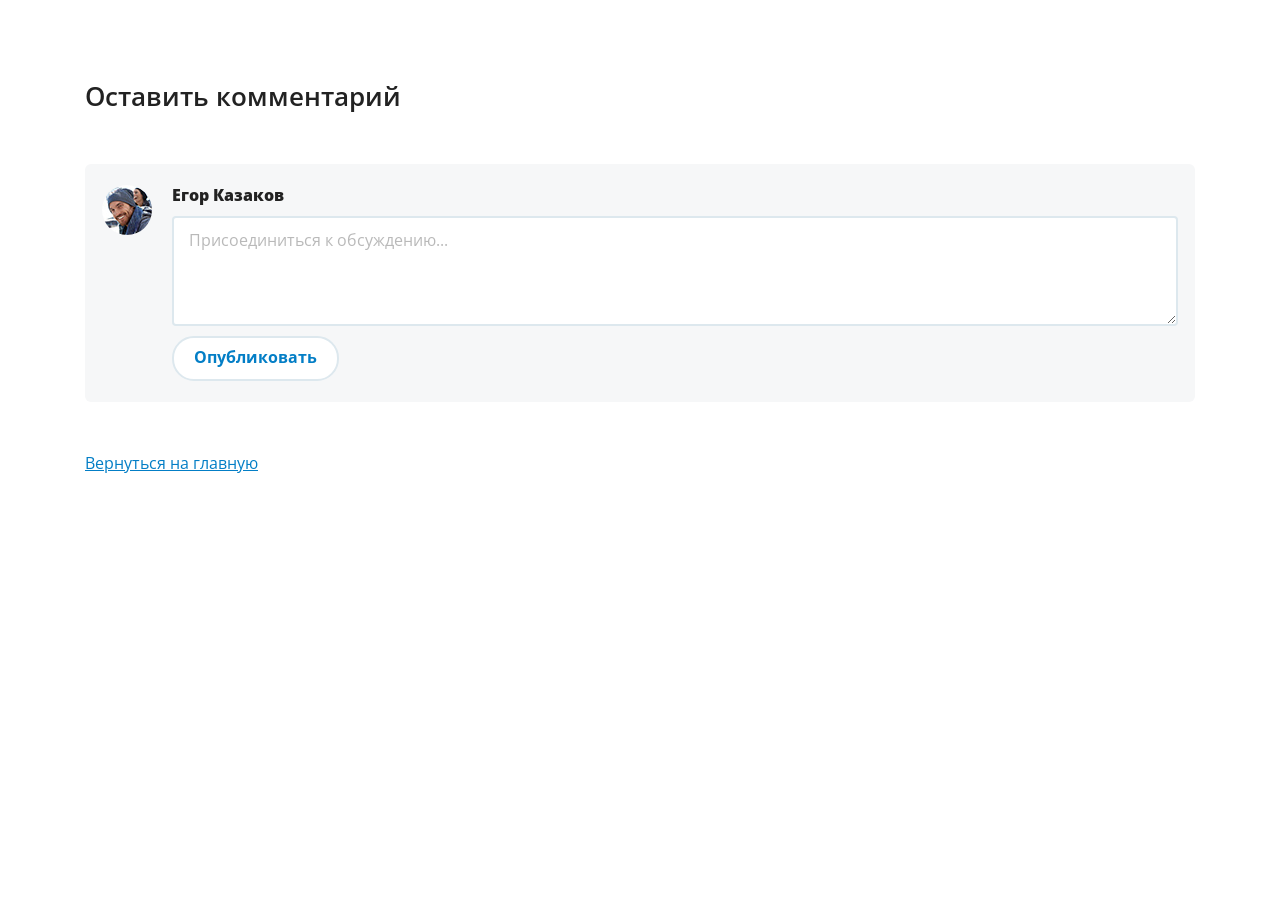
==== commit d1dd60a6: "first commit" ====
--- a/comment.html
+++ b/comment.html
@@ -7,25 +7,30 @@
 	<link rel="stylesheet" href="libs/normalize-css/normalize.css" />
 	<link rel="stylesheet" href="libs/bootstrap-4-grid/grid.min.css" />
 	<link rel="stylesheet" href="css/main.css" />
+	<link rel="stylesheet" href="css/custom.css" />
 	<link href="https://fonts.googleapis.com/css?family=Open+Sans:400,600,700,800&amp;subset=cyrillic-ext" rel="stylesheet">
 </head>
 
 <body class="index-page">
 	<div class="container user-content section-page">
 		<div class="title-2 mb-50">Оставить комментарий</div>
-		<div class="comment-add-block mb-45">
-			<div class="comment-add-block__left">
-				<div class="avatar avatar--small">
-					<img src="img/avatars/avatar.jpg" alt="avatar" />
+
+		<form id="comment-form" action="success.html" method="post" >
+			<div class="comment-add-block mb-45">
+				<div class="comment-add-block__left">
+					<div class="avatar avatar--small">
+						<img src="img/avatars/avatar.jpg" alt="avatar" />
+					</div>
+				</div>
+				<div class="comment-add-block__right">
+					<h6 class="comment-add-block__right-title">Егор Казаков</h6>
+					<div id="textError" class="notify notify--error">Комментарий не может быть пустым</div>
+					<textarea class="textarea textarea--comment-add" name="add_comment" placeholder="Присоединиться к обсуждению..."></textarea>
+					<button type="submit" class="button" href="#">Опубликовать</button>
 				</div>
 			</div>
-			<div class="comment-add-block__right">
-				<h6 class="comment-add-block__right-title">Егор Казаков</h6>
-				<div class="notify notify--error">Комментарий не может быть пустым</div>
-				<textarea class="textarea textarea--comment-add" name="add_comment" placeholder="Присоединиться к обсуждению..."></textarea>
-				<a class="button" href="#">Опубликовать</a>
-			</div>
-		</div>
+		</form>
+		
 		<p>
 			<a href="index.html">Вернуться на главную</a>
 		</p>
--- a/css/custom.css
+++ b/css/custom.css
@@ -0,0 +1,3 @@
+#textError {
+	display: none;
+}
